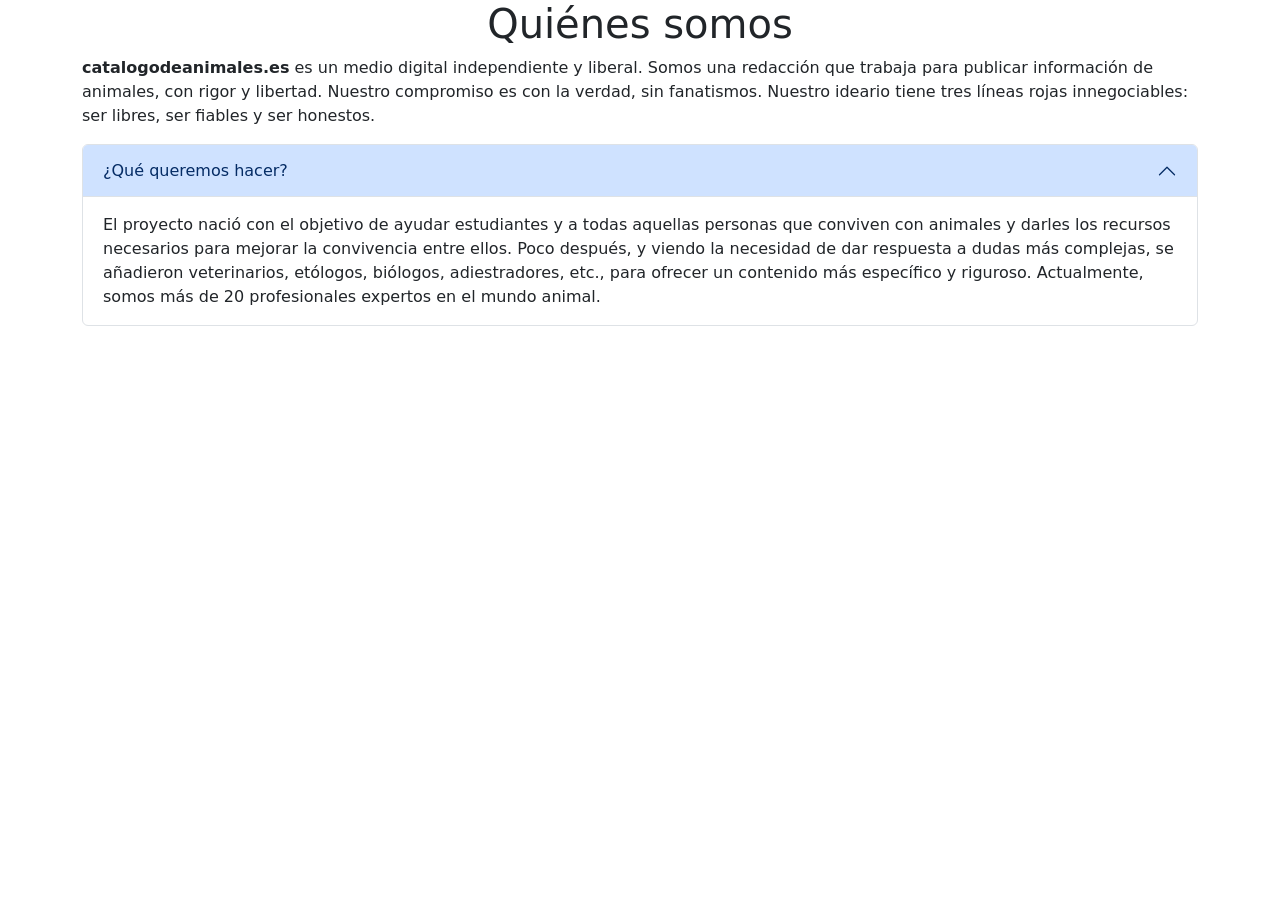
==== quienessomos.html @ 58c0a0bf "Add files via upload" ====
<!doctype html>
<html lang="en">

<head>
    <title>Title</title>
    <!-- Required meta tags -->
    <meta charset="utf-8" />
    <meta name="viewport" content="width=device-width, initial-scale=1, shrink-to-fit=no" />

    <!-- Bootstrap CSS v5.2.1 -->
    <link href="https://cdn.jsdelivr.net/npm/bootstrap@5.3.2/dist/css/bootstrap.min.css" rel="stylesheet"
        integrity="sha384-T3c6CoIi6uLrA9TneNEoa7RxnatzjcDSCmG1MXxSR1GAsXEV/Dwwykc2MPK8M2HN" crossorigin="anonymous" />
</head>

<body>
    <header>
        <!-- place navbar here -->
    </header>
    <main>

        <div class="container">
            <h1 class="text-center">Quiénes somos</h1>
            <p><strong>catalogodeanimales.es</strong> es un medio digital independiente y liberal. Somos una redacción
                que trabaja para
                publicar información de animales, con rigor y libertad. Nuestro compromiso es con la verdad, sin
                fanatismos. Nuestro ideario tiene tres líneas rojas innegociables: ser libres, ser fiables y ser
                honestos.</p>
        </div>

        <div class="container">
            <div class="accordion" id="accordionExample">
                <div class="accordion-item">
                    <h2 class="accordion-header" id="headingOne">
                        <button class="accordion-button" type="button" data-bs-toggle="collapse"
                            data-bs-target="#collapseOne" aria-expanded="true" aria-controls="collapseOne">
                            ¿Qué queremos hacer?
                        </button>
                    </h2>
                    <div id="collapseOne" class="accordion-collapse collapse show" aria-labelledby="headingOne"
                        data-bs-parent="#accordionExample">
                        <div class="accordion-body">
                            El proyecto nació con el objetivo de ayudar estudiantes y a todas aquellas personas que
                            conviven con animales y darles los recursos necesarios para mejorar la convivencia entre
                            ellos. Poco después, y viendo la necesidad de dar respuesta a dudas más complejas, se
                            añadieron veterinarios, etólogos, biólogos, adiestradores, etc., para ofrecer un contenido
                            más específico y riguroso. Actualmente, somos más de 20 profesionales expertos en el mundo
                            animal.
                        </div>
                    </div>
                </div>

            </div>

        </div>



    </main>
    <footer>
        <!-- place footer here -->
    </footer>
    <!-- Bootstrap JavaScript Libraries -->
    <script src="https://cdn.jsdelivr.net/npm/@popperjs/core@2.11.8/dist/umd/popper.min.js"
        integrity="sha384-I7E8VVD/ismYTF4hNIPjVp/Zjvgyol6VFvRkX/vR+Vc4jQkC+hVqc2pM8ODewa9r"
        crossorigin="anonymous"></script>

    <script src="https://cdn.jsdelivr.net/npm/bootstrap@5.3.2/dist/js/bootstrap.min.js"
        integrity="sha384-BBtl+eGJRgqQAUMxJ7pMwbEyER4l1g+O15P+16Ep7Q9Q+zqX6gSbd85u4mG4QzX+"
        crossorigin="anonymous"></script>
</body>

</html>
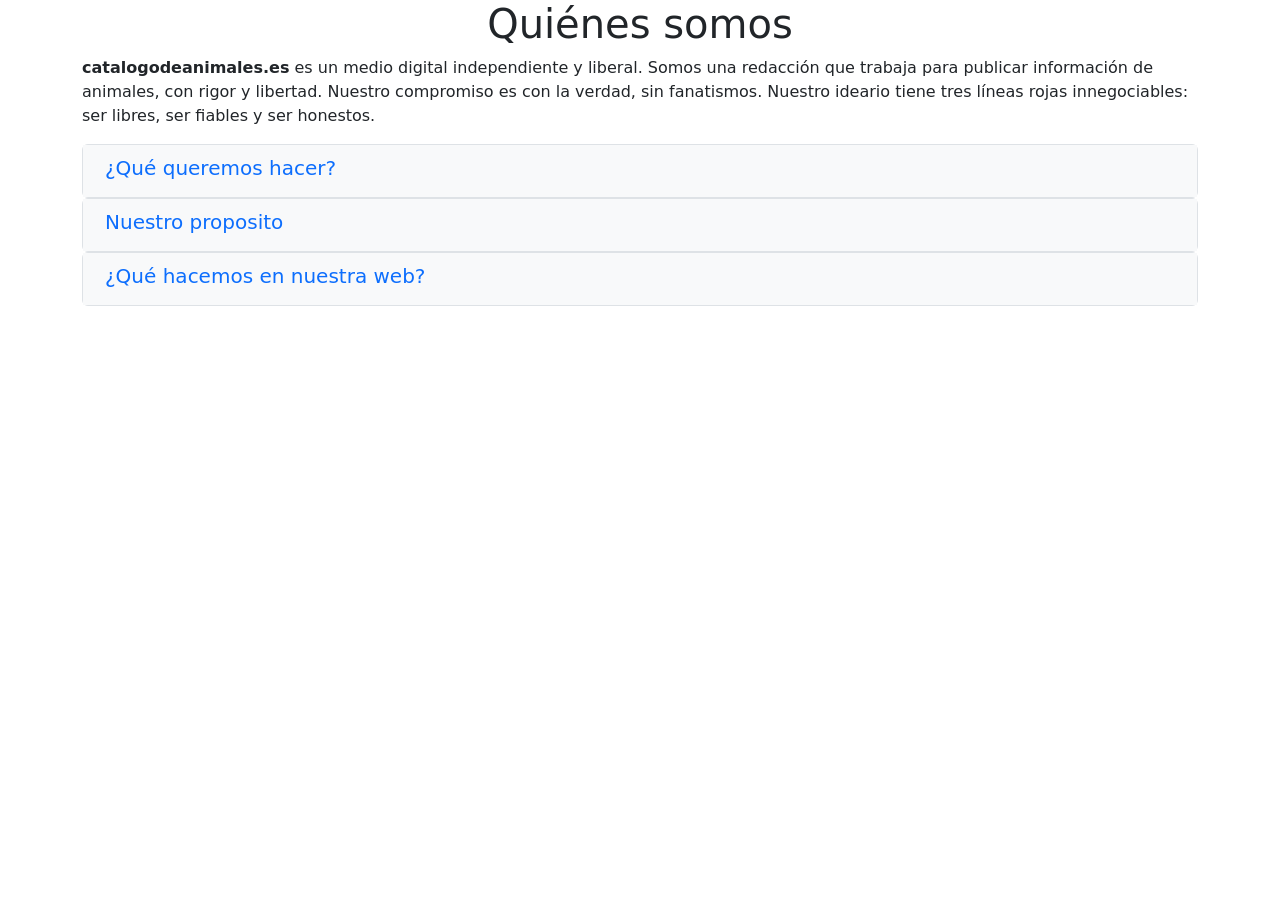
==== commit b2844753: "Add files via upload" ====
--- a/quienessomos.html
+++ b/quienessomos.html
@@ -28,16 +28,15 @@
         </div>
 
         <div class="container">
-            <div class="accordion" id="accordionExample">
+            <div class="accordion" id="1">
                 <div class="accordion-item">
-                    <h2 class="accordion-header" id="headingOne">
-                        <button class="accordion-button" type="button" data-bs-toggle="collapse"
+                    <h2 class="accordion-header bg-light" id="headingOne">
+                        <button class="border-0 bg-transparent text-primary ms-3 mb-2 mt-2" type="button" data-bs-toggle="collapse"
                             data-bs-target="#collapseOne" aria-expanded="true" aria-controls="collapseOne">
-                            ¿Qué queremos hacer?
+                            <h5>¿Qué queremos hacer?</h5>
                         </button>
                     </h2>
-                    <div id="collapseOne" class="accordion-collapse collapse show" aria-labelledby="headingOne"
-                        data-bs-parent="#accordionExample">
+                    <div id="collapseOne" class="accordion-collapse collapse  " aria-labelledby="headingOne">
                         <div class="accordion-body">
                             El proyecto nació con el objetivo de ayudar estudiantes y a todas aquellas personas que
                             conviven con animales y darles los recursos necesarios para mejorar la convivencia entre
@@ -45,6 +44,61 @@
                             añadieron veterinarios, etólogos, biólogos, adiestradores, etc., para ofrecer un contenido
                             más específico y riguroso. Actualmente, somos más de 20 profesionales expertos en el mundo
                             animal.
+                        </div>
+                    </div>
+                </div>
+
+            </div>
+
+            <div class="accordion" id="2">
+                <div class="accordion-item">
+                    <h2 class="accordion-header bg-light" id="headingOne">
+                        <button class="border-0 bg-transparent text-primary ms-3 mb-2 mt-2" type="button" data-bs-toggle="collapse"
+                            data-bs-target="#collapseTwo" aria-expanded="true" aria-controls="collapseOne">
+                            <h5><a href="" class="text-decoration-none">Nuestro proposito</a></h5>
+                        </button>
+                    </h2>
+                    <div id="collapseTwo" class="accordion-collapse collapse  " aria-labelledby="headingOne">
+                        <div class="accordion-body">
+                            En <strong>catalogoanimales.es</strong> trabajamos con tres objetivos claros: educar,
+                            informar y concienciar.
+                            Nos esforzamos cada día para publicar contenido útil y de calidad, que nos permita ayudar a
+                            todos nuestros lectores a convertirse en auténticos expertos animales e informar para
+                            mejorar la situación actual del mundo animal, combatiendo el abandono, el maltrato y la
+                            explotación.
+                        </div>
+                    </div>
+                </div>
+
+            </div>
+
+            <div class="accordion" id="3">
+                <div class="accordion-item">
+                    <h2 class="accordion-header bg-light" id="headingOne">
+                        <button class="border-0 bg-transparent text-primary ms-3 mb-2 mt-2" type="button" data-bs-toggle="collapse"
+                            data-bs-target="#collapseThree" aria-expanded="true" aria-controls="collapseOne">
+                            <h5>¿Qué hacemos en nuestra web? </h5>
+                        </button>
+                    </h2>
+                    <div id="collapseThree" class="accordion-collapse collapse  " aria-labelledby="headingOne">
+                        <div class="accordion-body">
+                            Para lograr los objetivos propuestos, compartimos contenido a diario elaborado por expertos
+                            y profesionales del sector. A través de nuestros artículos, ayudamos a entender mejor el
+                            comportamiento de los animales de compañía y cualquier otro animal, para establecer rutinas
+                            positivas para todos, resolvemos dudas, mostramos la realidad de las especies en peligro de
+                            extinción y mucho más. <br> <br>
+
+                            Todo el contenido se actualiza constantemente y se aborda desde una perspectiva animalista,
+                            respetando en todo momento las necesidades naturales de cada especie. Además, colaboramos
+                            activamente con asociaciones, protectoras, fundaciones, clínicas veterinarias, etc., para
+                            fomentar la adopción responsable de animales, luchar contra el abandono y resaltar la
+                            importancia de acudir a profesionales siempre que sea necesario. En este sentido, nuestros
+                            artículos son una guía que no sustituyen la atención veterinaria o el trabajo realizado por
+                            un educador o adiestrador canino. <br> <br>
+
+                            Con todo ello, en <strong>catalogodeanimales.es</strong> aspiramos a convertirnos en la página web de
+                            referencia del mundo animal de habla hispana para llegar a un número mayor de personas y,
+                            entre todos, mejorar la calidad de vida de los animales.
                         </div>
                     </div>
                 </div>
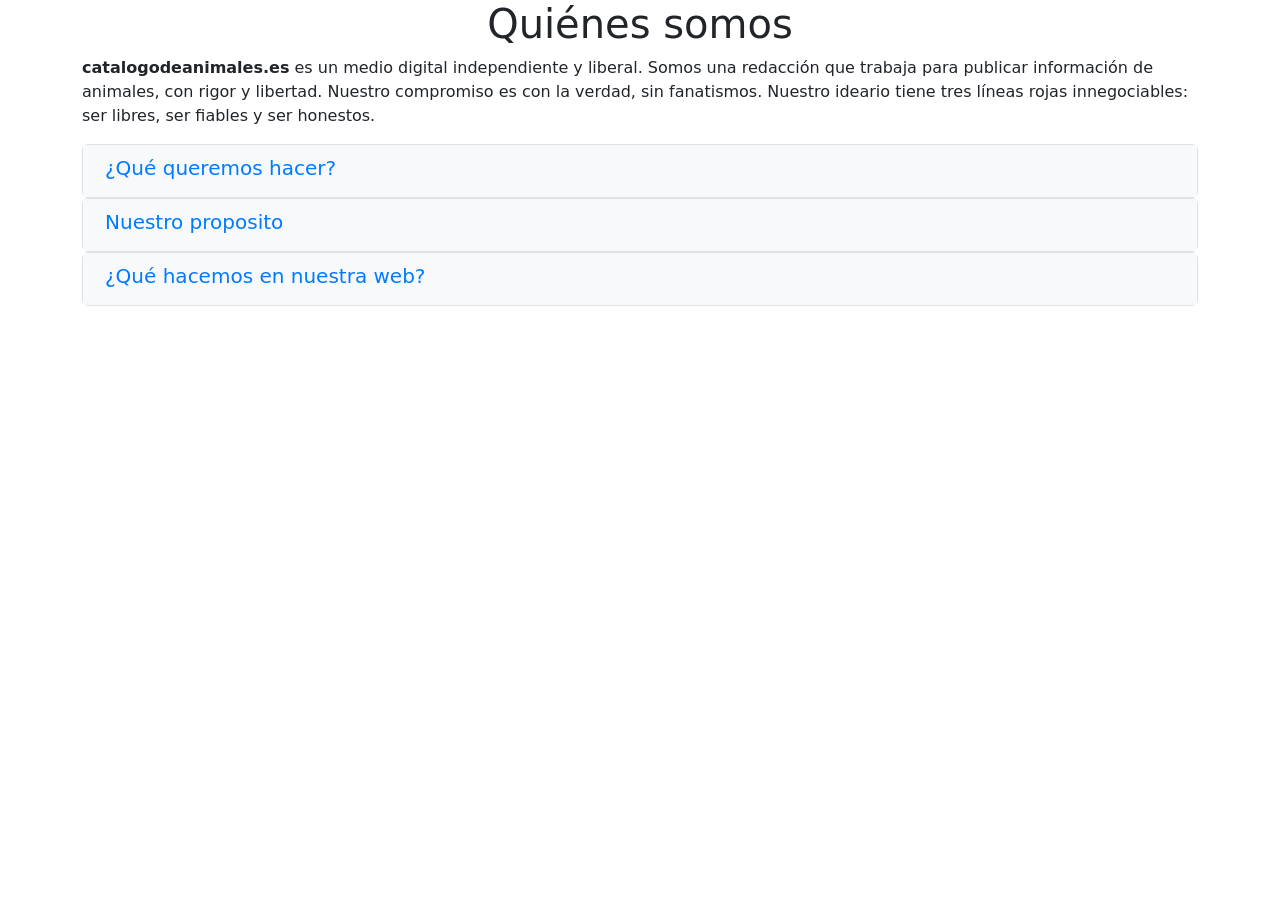
==== commit 86d722b6: "Add files via upload" ====
--- a/quienessomos.html
+++ b/quienessomos.html
@@ -10,6 +10,7 @@
     <!-- Bootstrap CSS v5.2.1 -->
     <link href="https://cdn.jsdelivr.net/npm/bootstrap@5.3.2/dist/css/bootstrap.min.css" rel="stylesheet"
         integrity="sha384-T3c6CoIi6uLrA9TneNEoa7RxnatzjcDSCmG1MXxSR1GAsXEV/Dwwykc2MPK8M2HN" crossorigin="anonymous" />
+    <link rel="stylesheet" href="style.css">
 </head>
 
 <body>
@@ -33,7 +34,7 @@
                     <h2 class="accordion-header bg-light" id="headingOne">
                         <button class="border-0 bg-transparent text-primary ms-3 mb-2 mt-2" type="button" data-bs-toggle="collapse"
                             data-bs-target="#collapseOne" aria-expanded="true" aria-controls="collapseOne">
-                            <h5>¿Qué queremos hacer?</h5>
+                            <h5><a href="" class="subrayado">¿Qué queremos hacer?</a></h5>
                         </button>
                     </h2>
                     <div id="collapseOne" class="accordion-collapse collapse  " aria-labelledby="headingOne">
@@ -55,7 +56,7 @@
                     <h2 class="accordion-header bg-light" id="headingOne">
                         <button class="border-0 bg-transparent text-primary ms-3 mb-2 mt-2" type="button" data-bs-toggle="collapse"
                             data-bs-target="#collapseTwo" aria-expanded="true" aria-controls="collapseOne">
-                            <h5><a href="" class="text-decoration-none">Nuestro proposito</a></h5>
+                            <h5><a href="" class="subrayado">Nuestro proposito</a></h5>
                         </button>
                     </h2>
                     <div id="collapseTwo" class="accordion-collapse collapse  " aria-labelledby="headingOne">
@@ -77,7 +78,7 @@
                     <h2 class="accordion-header bg-light" id="headingOne">
                         <button class="border-0 bg-transparent text-primary ms-3 mb-2 mt-2" type="button" data-bs-toggle="collapse"
                             data-bs-target="#collapseThree" aria-expanded="true" aria-controls="collapseOne">
-                            <h5>¿Qué hacemos en nuestra web? </h5>
+                            <h5><a href="" class="subrayado">¿Qué hacemos en nuestra web?</a></h5>
                         </button>
                     </h2>
                     <div id="collapseThree" class="accordion-collapse collapse  " aria-labelledby="headingOne">
--- a/style.css
+++ b/style.css
@@ -0,0 +1,9 @@
+.subrayado {
+  text-decoration: none; 
+  color: #007bff;        
+  
+}
+
+.subrayado:hover {
+  text-decoration: underline; 
+}
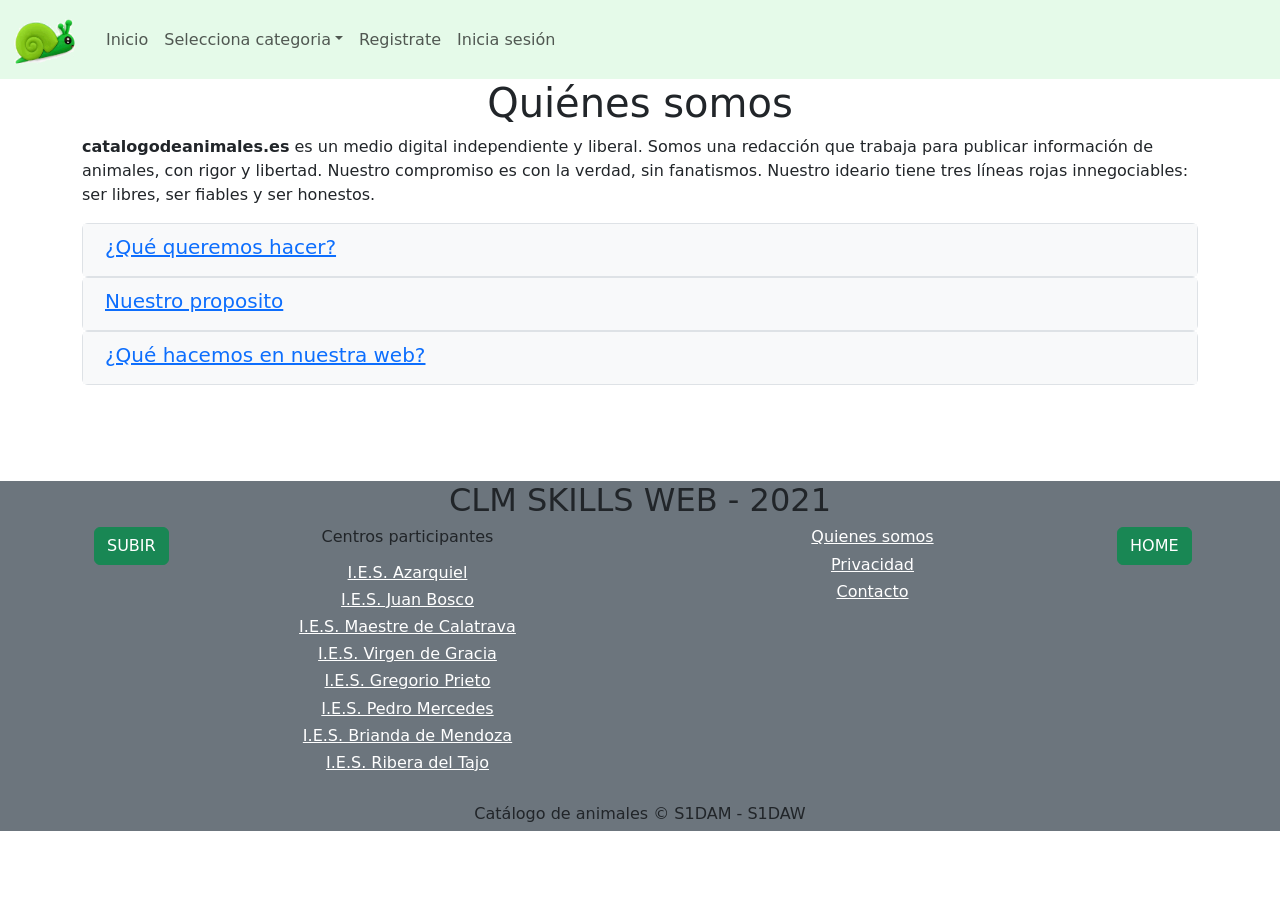
==== commit 95e117b6: "terminado" ====
--- a/quienessomos.html
+++ b/quienessomos.html
@@ -15,9 +15,47 @@
 
 <body>
     <header>
-        <!-- place navbar here -->
+        <nav class="navbar navbar-expand-sm navbar-light bg-header">
+            <div class="container-fluid">
+                <a class="navbar-brand" href="#">
+                    <img src="logos/logo.png" alt="logo" width="70" height="50" class="d-inline-block align-text-top">
+                </a>
+                <button class="navbar-toggler" type="button" data-bs-toggle="collapse" data-bs-target="#navbarID"
+                    aria-controls="navbarID" aria-expanded="false" aria-label="Toggle navigation">
+                    <span class="navbar-toggler-icon"></span>
+                </button>
+
+                <div class="collapse navbar-collapse" id="navbarID">
+                    <ul class="navbar-nav me-auto mt-2 mt-lg-0">
+                        <li class="nav-item">
+                            <a class="nav-link" href="index.html">Inicio</a>
+                        </li>
+                        <li class="nav-item dropdown">
+                            <a class="nav-link dropdown-toggle" href="#" id="dropdownId" data-bs-toggle="dropdown"
+                                aria-haspopup="true" aria-expanded="false">Selecciona categoria</a>
+                            <div class="dropdown-menu" aria-labelledby="dropdownId">
+                                <a class="dropdown-item" href="#">Anfibios</a>
+                                <a class="dropdown-item" href="#">Aves</a>
+                                <a class="dropdown-item" href="#">Mamíferos</a>
+                                <a class="dropdown-item" href="#">Peces</a>
+                                <a class="dropdown-item" href="reptiles.html">Reptiles</a>
+                            </div>
+                        </li>
+                        <li class="nav-item">
+                            <a class="nav-link" href="#" data-bs-toggle="modal"
+                                data-bs-target="#registrate">Registrate</a>
+                        </li>
+                        <li class="nav-item">
+                            <a class="nav-link" href="#" data-bs-toggle="modal" data-bs-target="#inicioSesion">Inicia
+                                sesión</a>
+                        </li>
+                    </ul>
+                </div>
+            </div>
+        </nav>
     </header>
-    <main>
+
+    <main class="mb-5 pb-5">
 
         <div class="container">
             <h1 class="text-center">Quiénes somos</h1>
@@ -107,13 +145,324 @@
             </div>
 
         </div>
-
-
-
     </main>
     <footer>
-        <!-- place footer here -->
+        <div class="bg-secondary">
+            <h2 class="text-center">CLM SKILLS WEB - 2021</h2>
+            <div class="container">
+                <div class="row mx-0">
+                    <div class="col-md-1 mb-3"><a href="#top" class="btn btn-success">SUBIR</a></div>
+                    <div class="col-md-5 mb-3 text-center">
+                        <h6 class="mb-3">Centros participantes</h6>
+                        <h6><a href="http://www.ies-azarquiel.es/" class="text-white">I.E.S. Azarquiel</a></h6>
+                        <h6><a href="http://www.iesjuanbosco.es/" class="text-white">I.E.S. Juan Bosco</a></h6>
+                        <h6><a href="http://iesmaestredecalatrava.es/" class="text-white">I.E.S. Maestre de
+                                Calatrava</a></h6>
+                        <h6><a href="https://cifpvirgendegracia.com/" class="text-white">I.E.S. Virgen de Gracia</a>
+                        </h6>
+                        <h6><a href="http://www.iesgregorioprieto.com/" class="text-white">I.E.S. Gregorio
+                                Prieto</a></h6>
+                        <h6><a href="https://www.iespedromercedes.es/" class="text-white">I.E.S. Pedro Mercedes</a>
+                        </h6>
+                        <h6><a href="http://briandademendoza.es/" class="text-white">I.E.S. Brianda de Mendoza</a>
+                        </h6>
+                        <h6><a href="https://riberadeltajo.es/" class="text-white">I.E.S. Ribera del Tajo</a></h6>
+
+                    </div>
+                    <div class="col-md-5 mb-3 text-center">
+                        <h6><a href="quienessomos.html" class="text-white">Quienes somos</a></h6>
+                        <h6><a href="" class="text-white" data-bs-toggle="modal"
+                                data-bs-target="#politicas">Privacidad</a></h6>
+                        <h6><a href="" class="text-white" data-bs-toggle="modal"
+                                data-bs-target="#contacto">Contacto</a>
+                        </h6>
+                    </div>
+                    <div class="col-md-1 mb-3"><a href="index.html" class="btn btn-success text-right">HOME</a>
+                    </div>
+                </div>
+            </div>
+            <h6 class="text-center py-2 m-0">Catálogo de animales © S1DAM - S1DAW</h6>
+        </div>
     </footer>
+
+    <!-- VENTANAS MODALES -->
+    <!-- MODAL REGISTRO -->
+    <div class="modal fade" id="registrate" tabindex="-1" role="dialog" aria-labelledby="modalTitleId"
+        aria-hidden="true">
+        <div class="modal-dialog" role="document">
+            <div class="modal-content bg-light px-4 pb-4">
+                <div class="modal-header border-0 justify-content-center">
+                    <h5 class="modal-title" id="modalTitleId">
+                        Registro de usuario
+                    </h5>
+                </div>
+                <div class="modal-body bg-white border border-1 border-secondary rounded-1">
+                    <div class="container-fluid">
+                        <form action="" method="post">
+                            <label for="#user">Usuario</label>
+                            <br>
+                            <input type="text" name="user" id="user" class="w-100">
+
+                            <label for="#passwd">Contraseña</label>
+                            <br>
+                            <input type="password" name="passwd" id="passwd" class="w-100">
+
+                            <label for="#repPasswd">Repite la contraseña</label>
+                            <br>
+                            <input type="password" name="passwd" id="repPasswd" class="w-100">
+
+                            <label for="#correo">Email</label>
+                            <br>
+                            <input type="email" name="email" id="correo" class="w-100">
+
+                            <label for="#direction">Dirección</label>
+                            <br>
+                            <input type="text" name="direction" id="direction" class="w-100">
+
+                            <label for="#telefono">Teléfono</label>
+                            <br>
+                            <input type="tel" name="telefono" id="telefono" class="w-100">
+                            <button type="submit"
+                                class="btn btn-primary bg-green-category border-0 w-100 mt-3">Entrar</button>
+                        </form>
+                    </div>
+                </div>
+            </div>
+        </div>
+    </div>
+
+    <!-- MODAL INICIO SESION -->
+    <div class="modal fade" id="inicioSesion" tabindex="-1" role="dialog" aria-labelledby="modalTitleId"
+        aria-hidden="true">
+        <div class="modal-dialog" role="document">
+            <div class="modal-content bg-light px-4 pb-4">
+                <div class="modal-header border-0 justify-content-center">
+                    <h5 class="modal-title" id="modalTitleId">
+                        Iniciar sesión
+                    </h5>
+                </div>
+                <div class="modal-body bg-white border border-1 border-secondary rounded-1">
+                    <div class="container-fluid">
+                        <form action="" method="post">
+                            <label for="#user">Usuario</label>
+                            <br>
+                            <input type="text" name="user" id="user" class="w-100">
+
+                            <label for="#passwd">Contraseña</label>
+                            <br>
+                            <input type="password" name="passwd" id="passwd" class="w-100">
+
+                            <button type="submit"
+                                class="btn btn-primary bg-green-category border-0 w-100 mt-3">Entrar</button>
+                        </form>
+                    </div>
+                </div>
+            </div>
+        </div>
+    </div>
+
+    <!-- MODAL POLÍTICAS -->
+    <div class="modal fade" id="politicas" tabindex="-1" role="dialog" aria-labelledby="modalTitleId"
+        aria-hidden="true">
+        <div class="modal-dialog" role="document">
+            <div class="modal-content">
+                <div class="modal-header">
+                    <h5 class="modal-title" id="modalTitleId">
+                        Privacidad
+                    </h5>
+                    <button type="button" class="btn-close" data-bs-dismiss="modal" aria-label="Close"></button>
+                </div>
+                <div class="modal-body">
+                    <div class="container-fluid">
+                        <h1>Términos y Condiciones de uso</h1>
+
+                        <h2>1. Datos generales</h2>
+                        <p>De acuerdo con el artículo 10 de la Ley 34/2002, de 11 de julio, de Servicios de la Sociedad
+                            de la Información y de Comercio Electrónico ponemos a su disposición los siguientes datos:
+                        </p>
+                        <p>catalogodeanimales.es está domiciliada en la calle Ronda S/N, con CIF B556677. Inscrita en el
+                            Registro Mercantil de Talavera de la Reina, Vol. xxxx, Folio xxxx, Hoja xxxx, Inscripción
+                            xxx.</p>
+                        <p>En la web catalogodeanimales.es hay una serie de contenidos de carácter informativo sobre
+                            animales, especies, y características. Su principal objetivo es facilitar a los clientes y
+                            al público en general, la información relativa a la empresa, a los productos y servicios que
+                            se ofrecen.</p>
+
+                        <h2>2. Política de privacidad</h2>
+                        <p>En cumplimiento de lo dispuesto en la Ley Orgánica 15/1999, de 13 de Diciembre, de Protección
+                            de Datos de Carácter Personal (LOPD) se informa al usuario que todos los datos que nos
+                            proporcione serán incorporados a un fichero, creado y mantenido bajo la responsabilidad de
+                            catalogodeanimales.es.</p>
+                        <p>Siempre se va a respetar la confidencialidad de sus datos personales que sólo serán
+                            utilizados con la finalidad de gestionar los servicios ofrecidos, atender a las solicitudes
+                            que nos plantee, realizar tareas administrativas, así como remitir información técnica,
+                            comercial o publicitaria por vía ordinaria o electrónica.</p>
+                        <p>Para ejercer sus derechos de oposición, rectificación o cancelación deberá dirigirse a la
+                            sede de la empresa C/Ronda S/N de Talavera de la Reina, escribirnos al siguiente correo <a
+                                href="mailto:contacto@catalogodeanimales.es">contacto@catalogodeanimales.es</a> o
+                            llámanos al 777888999.</p>
+
+                        <h2>3. Condiciones de uso</h2>
+                        <p>Las condiciones de acceso y uso del presente sitio web se rigen por la legalidad vigente y
+                            por el principio de buena fe comprometiéndose el usuario a realizar un buen uso de la web.
+                            No se permiten conductas que vayan contra la ley, los derechos o intereses de terceros.</p>
+                        <p>Ser usuario de la web de catalogodeanimales.es implica que reconoce haber leído y aceptado
+                            las presentes condiciones y lo que las extienda la normativa legal aplicable en esta
+                            materia. Si por el motivo que fuere no está de acuerdo con estas condiciones no continúe
+                            usando esta web.</p>
+                        <p>Cualquier tipo de notificación y/o reclamación solamente será válida por notificación escrita
+                            y/o correo certificado.</p>
+
+                        <h2>4. Responsabilidades</h2>
+                        <p>catalogodeanimales.es, no se hace responsable de la información y contenidos almacenados en
+                            foros, redes sociales o cualesquier otro medio que permita a terceros publicar contenidos de
+                            forma independiente en la página web del prestador.</p>
+                        <p>Sin embargo, teniendo en cuenta los art. 11 y 16 de la LSSI-CE, catalogodeanimales.es se
+                            compromete a la retirada o en su caso bloqueo de aquellos contenidos que pudieran afectar o
+                            contravenir la legislación nacional o internacional, derechos de terceros o la moral y el
+                            orden público.</p>
+                        <p>Tampoco la empresa se responsabilizará de los daños y perjuicios que se produzcan por fallos
+                            o malas configuraciones del software instalado en el ordenador del internauta. Se excluye
+                            toda responsabilidad por alguna incidencia técnica o fallo que se produzca cuando el usuario
+                            se conecte a internet. Igualmente no se garantiza la inexistencia de interrupciones o
+                            errores en el acceso al sitio web.</p>
+                        <p>Así mismo, catalogodeanimales.es se reserva el derecho a actualizar, modificar o eliminar la
+                            información contenida en su página web, así como la configuración o presentación del mismo,
+                            en cualquier momento sin asumir alguna responsabilidad por ello.</p>
+                        <p>Le comunicamos que cualquier precio que pueda ver en nuestra web será solamente orientativo.
+                            Si el usuario desea saber con exactitud el precio o si el producto en el momento actual
+                            cuenta con alguna oferta de la cual se puede beneficiar ha de acudir a alguna de las tiendas
+                            físicas con las que cuenta catalogodeanimales.es.</p>
+
+                        <h2>5. Propiedad intelectual e industrial</h2>
+                        <p>catalogodeanimales.es es titular de todos los derechos sobre el software de la publicación
+                            digital así como de los derechos de propiedad industrial e intelectual referidos a los
+                            contenidos que se incluyan, a excepción de los derechos sobre productos y servicios de
+                            carácter público que no son propiedad de esta empresa.</p>
+                        <p>Ningún material publicado en esta web podrá ser reproducido, copiado o publicado sin el
+                            consentimiento por escrito de catalogodeanimales.es.</p>
+                        <p>Toda la información que se reciba en la web, como comentarios, sugerencias o ideas, se
+                            considerará cedida a catalogodeanimales.es de manera gratuita. No debe enviarse información
+                            que NO pueda ser tratada de este modo.</p>
+                        <p>Todos los productos y servicios de estas páginas que NO son propiedad de
+                            catalogodeanimales.es son marcas registradas de sus respectivos propietarios y son
+                            reconocidas como tales por nuestra empresa. Solamente aparecen en la web de
+                            catalogodeanimales.es a efectos de promoción y de recopilación de información. Estos
+                            propietarios pueden solicitar la modificación o eliminación de la información que les
+                            pertenece.</p>
+
+                        <h2>6. Política de cookies</h2>
+                        <p>catalogodeanimales.es por su propia cuenta o la de un tercero contratado para prestación de
+                            servicios de medición, pueden utilizar cookies cuando el usuario navega por el sitio web.
+                            Las cookies son ficheros enviados al navegador por medio de un servicio web con la finalidad
+                            de registrar las actividades del usuario durante su tiempo de navegación.</p>
+                        <p>Las cookies utilizadas se asocian únicamente con un usuario anónimo y su ordenador, y no
+                            proporcionan por sí mismas los datos personales del usuario.</p>
+                        <p>Mediante el uso de las cookies resulta posible que el servidor donde se encuentra la web
+                            reconozca el navegador web utilizado por el usuario con la finalidad de que la navegación
+                            sea más sencilla. Se utilizan también para medir la audiencia y parámetros del tráfico,
+                            controlar el proceso y número de entradas.</p>
+                        <p>El usuario tiene la posibilidad de configurar su navegador para ser avisado de la recepción
+                            de cookies y para impedir su instalación en su equipo. Por favor consulte las instrucciones
+                            y manuales de su navegador para ampliar esta información.</p>
+                        <p>Para utilizar el sitio web no es necesario que el usuario permita la instalación de las
+                            cookies enviadas al sitio web, o el tercero que actúe en su nombre, sin perjuicio de que sea
+                            necesario que el usuario inicie una sesión tal en cada uno de los servicios cuya prestación
+                            requiera el previo registro.</p>
+                        <p>En todo caso las cookies tienen un carácter temporal con la única finalidad de hacer más
+                            eficaz su transmisión ulterior. En ningún caso se utilizará cookies para recoger información
+                            de carácter personal.</p>
+                    </div>
+                </div>
+            </div>
+        </div>
+    </div>
+
+    <!-- MODAL CONTACTO -->
+    <div class="modal fade" id="contacto" tabindex="-1" role="dialog" aria-labelledby="modalTitleId" aria-hidden="true">
+        <div class="modal-dialog" role="document">
+            <div class="modal-content bg-light px-4 pb-4">
+                <div class="modal-header border-0 justify-content-center">
+                    <h5 class="modal-title" id="modalTitleId">
+                        Escribe tu comentario para contactar
+                    </h5>
+                </div>
+                <div class="modal-body bg-white border border-1 border-secondary rounded-1">
+                    <div class="container-fluid">
+                        <form action="" method="post">
+                            <label for="#user">Usuario</label>
+                            <br>
+                            <input type="text" name="user" id="user" class="w-100">
+
+                            <label for="#correo">Tu E-mail</label>
+                            <br>
+                            <input type="email" name="email" id="correo" class="w-100">
+
+                            <label for="#comentario">Tu comentario</label>
+                            <br>
+                            <textarea class="w-100" rows="10" name="" id=""></textarea>
+
+                            <button type="submit"
+                                class="btn btn-primary bg-green-category border-0 w-100 mt-3">Entrar</button>
+                        </form>
+                    </div>
+                </div>
+            </div>
+        </div>
+    </div>
+
+    <script>
+        var modalId = document.getElementById('contacto');
+
+        modalId.addEventListener('show.bs.modal', function (event) {
+            // Button that triggered the modal
+            let button = event.relatedTarget;
+            // Extract info from data-bs-* attributes
+            let recipient = button.getAttribute('data-bs-whatever');
+
+            // Use above variables to manipulate the DOM
+        });
+    </script>
+
+    <script>
+        var modalId = document.getElementById('politicas');
+
+        modalId.addEventListener('show.bs.modal', function (event) {
+            // Button that triggered the modal
+            let button = event.relatedTarget;
+            // Extract info from data-bs-* attributes
+            let recipient = button.getAttribute('data-bs-whatever');
+
+            // Use above variables to manipulate the DOM
+        });
+    </script>
+
+    <script>
+        var modalId = document.getElementById('registrate');
+
+        modalId.addEventListener('show.bs.modal', function (event) {
+            // Button that triggered the modal
+            let button = event.relatedTarget;
+            // Extract info from data-bs-* attributes
+            let recipient = button.getAttribute('data-bs-whatever');
+
+            // Use above variables to manipulate the DOM
+        });
+    </script>
+
+    <script>
+        var modalId = document.getElementById('inicioSesion');
+
+        modalId.addEventListener('show.bs.modal', function (event) {
+            // Button that triggered the modal
+            let button = event.relatedTarget;
+            // Extract info from data-bs-* attributes
+            let recipient = button.getAttribute('data-bs-whatever');
+
+            // Use above variables to manipulate the DOM
+        });
+    </script>
+
     <!-- Bootstrap JavaScript Libraries -->
     <script src="https://cdn.jsdelivr.net/npm/@popperjs/core@2.11.8/dist/umd/popper.min.js"
         integrity="sha384-I7E8VVD/ismYTF4hNIPjVp/Zjvgyol6VFvRkX/vR+Vc4jQkC+hVqc2pM8ODewa9r"
--- a/style.css
+++ b/style.css
@@ -1,9 +1,29 @@
-.subrayado {
-  text-decoration: none; 
-  color: #007bff;        
-  
-}
-
-.subrayado:hover {
-  text-decoration: underline; 
+.bg-green-category{
+    background-color: #26a644;
+}
+
+.bg-green-info{
+    background-color: #e5faea;
+}
+
+.bg-greengray-info{
+    background-color: #d9eddd;
+}
+
+.barra-desplazamiento {
+    -webkit-overflow-scrolling: touch;
+    gap: 10px;
+}
+
+.barra-desplazamiento::-webkit-scrollbar {
+    height: 12px;
+}
+
+.barra-desplazamiento::-webkit-scrollbar-thumb {
+    background: #adadad; 
+    border-radius: 4px;
+    border: 2px solid #e0e0e0;
+}
+.bg-header{
+    background-color: #E5FAE9;
 }
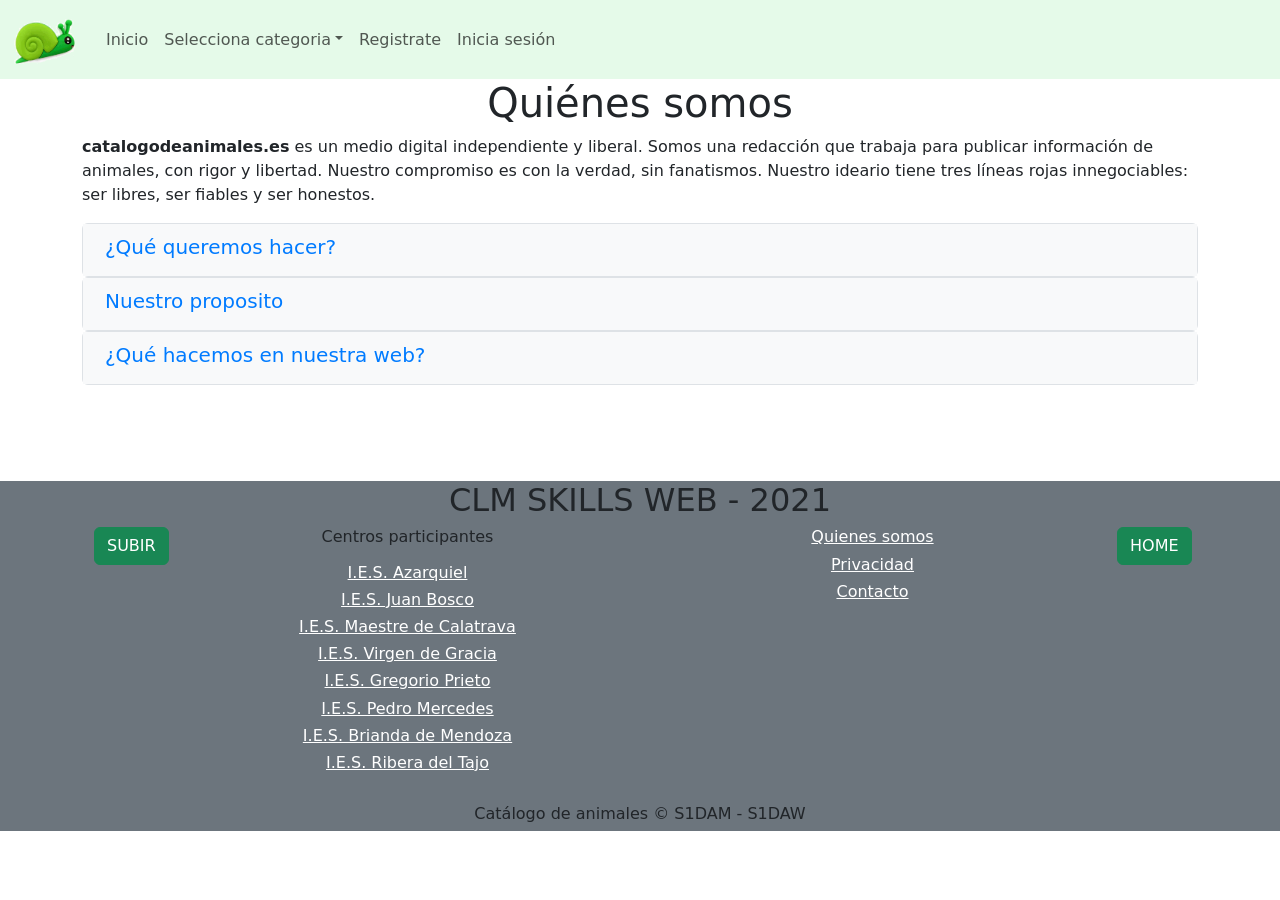
==== commit 6d89806d: "Update quienessomos.html" ====
--- a/quienessomos.html
+++ b/quienessomos.html
@@ -17,7 +17,7 @@
     <header>
         <nav class="navbar navbar-expand-sm navbar-light bg-header">
             <div class="container-fluid">
-                <a class="navbar-brand" href="#">
+                <a class="navbar-brand" href="index.html">
                     <img src="logos/logo.png" alt="logo" width="70" height="50" class="d-inline-block align-text-top">
                 </a>
                 <button class="navbar-toggler" type="button" data-bs-toggle="collapse" data-bs-target="#navbarID"
@@ -473,4 +473,4 @@
         crossorigin="anonymous"></script>
 </body>
 
-</html>+</html>
--- a/style.css
+++ b/style.css
@@ -26,4 +26,13 @@
 }
 .bg-header{
     background-color: #E5FAE9;
-}+}
+.subrayado {
+  text-decoration: none; 
+  color: #007bff;        
+  
+}
+
+.subrayado:hover {
+  text-decoration: underline; 
+}
